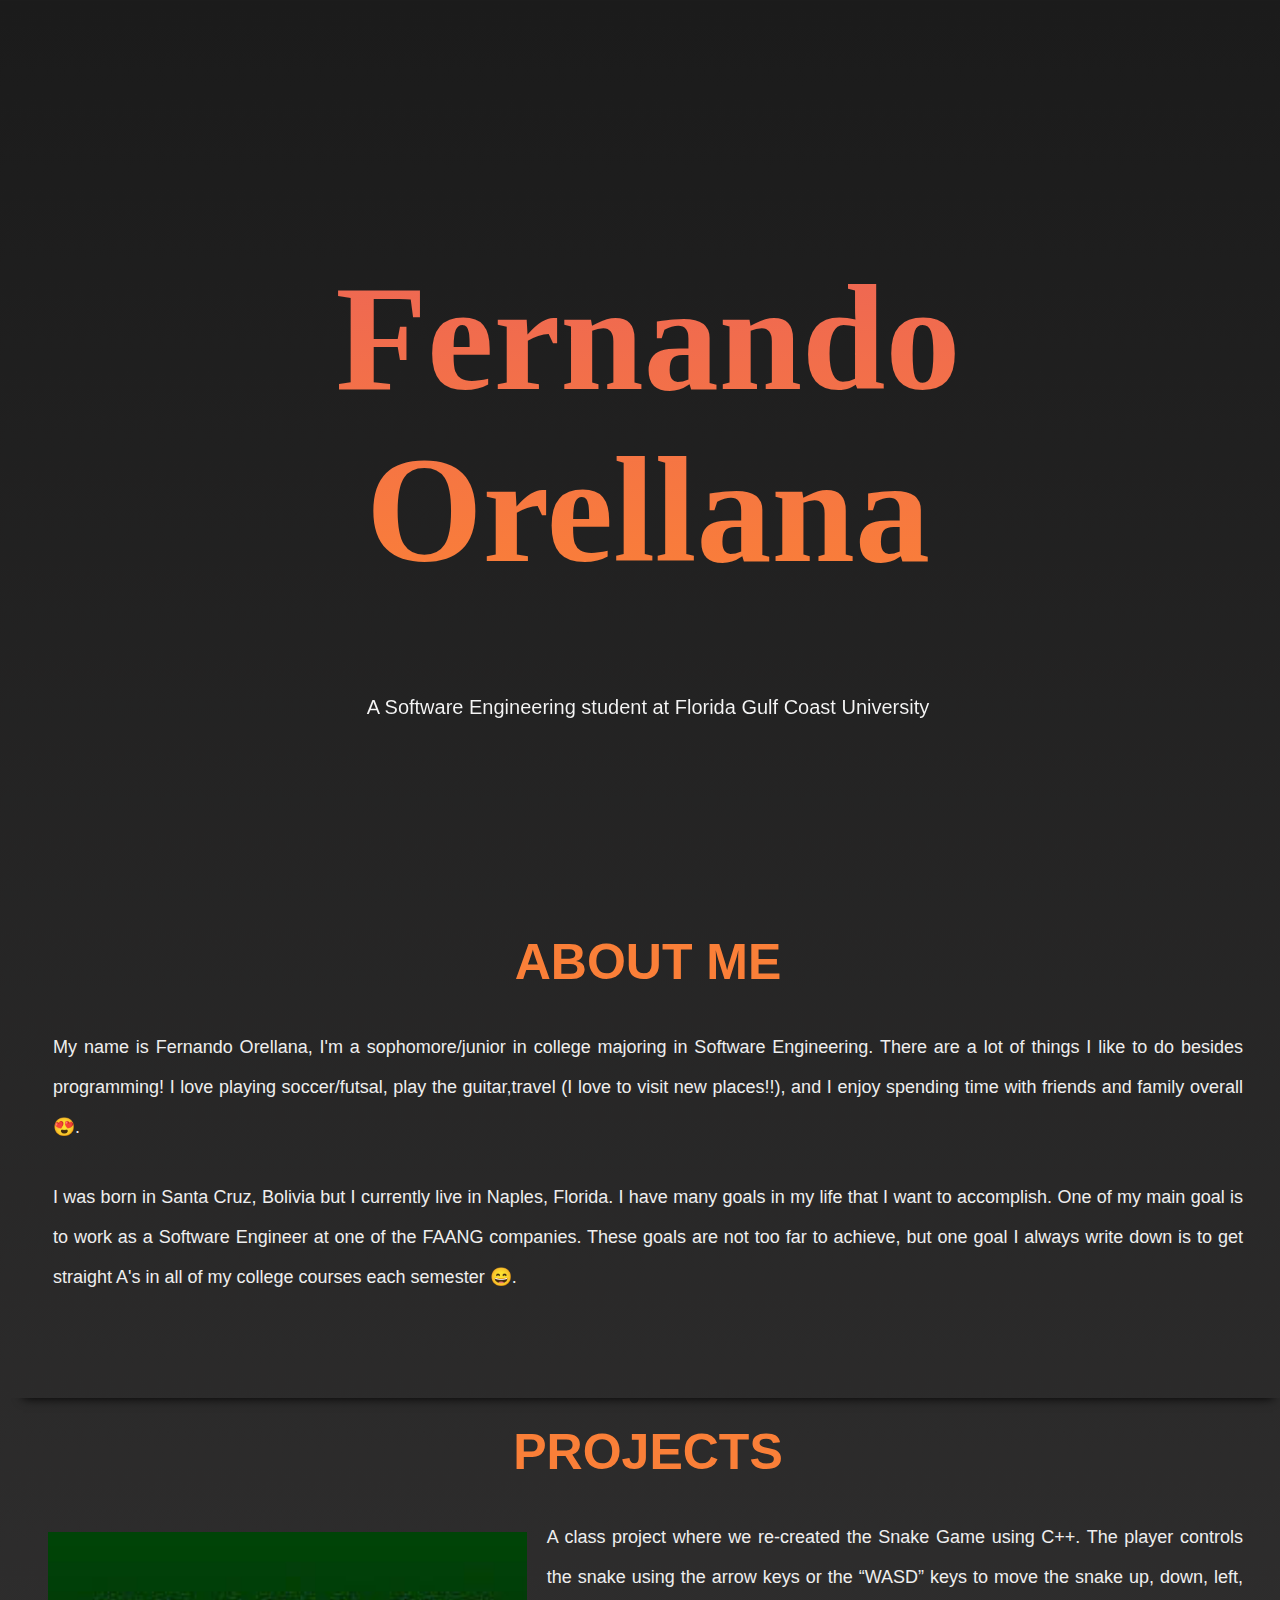
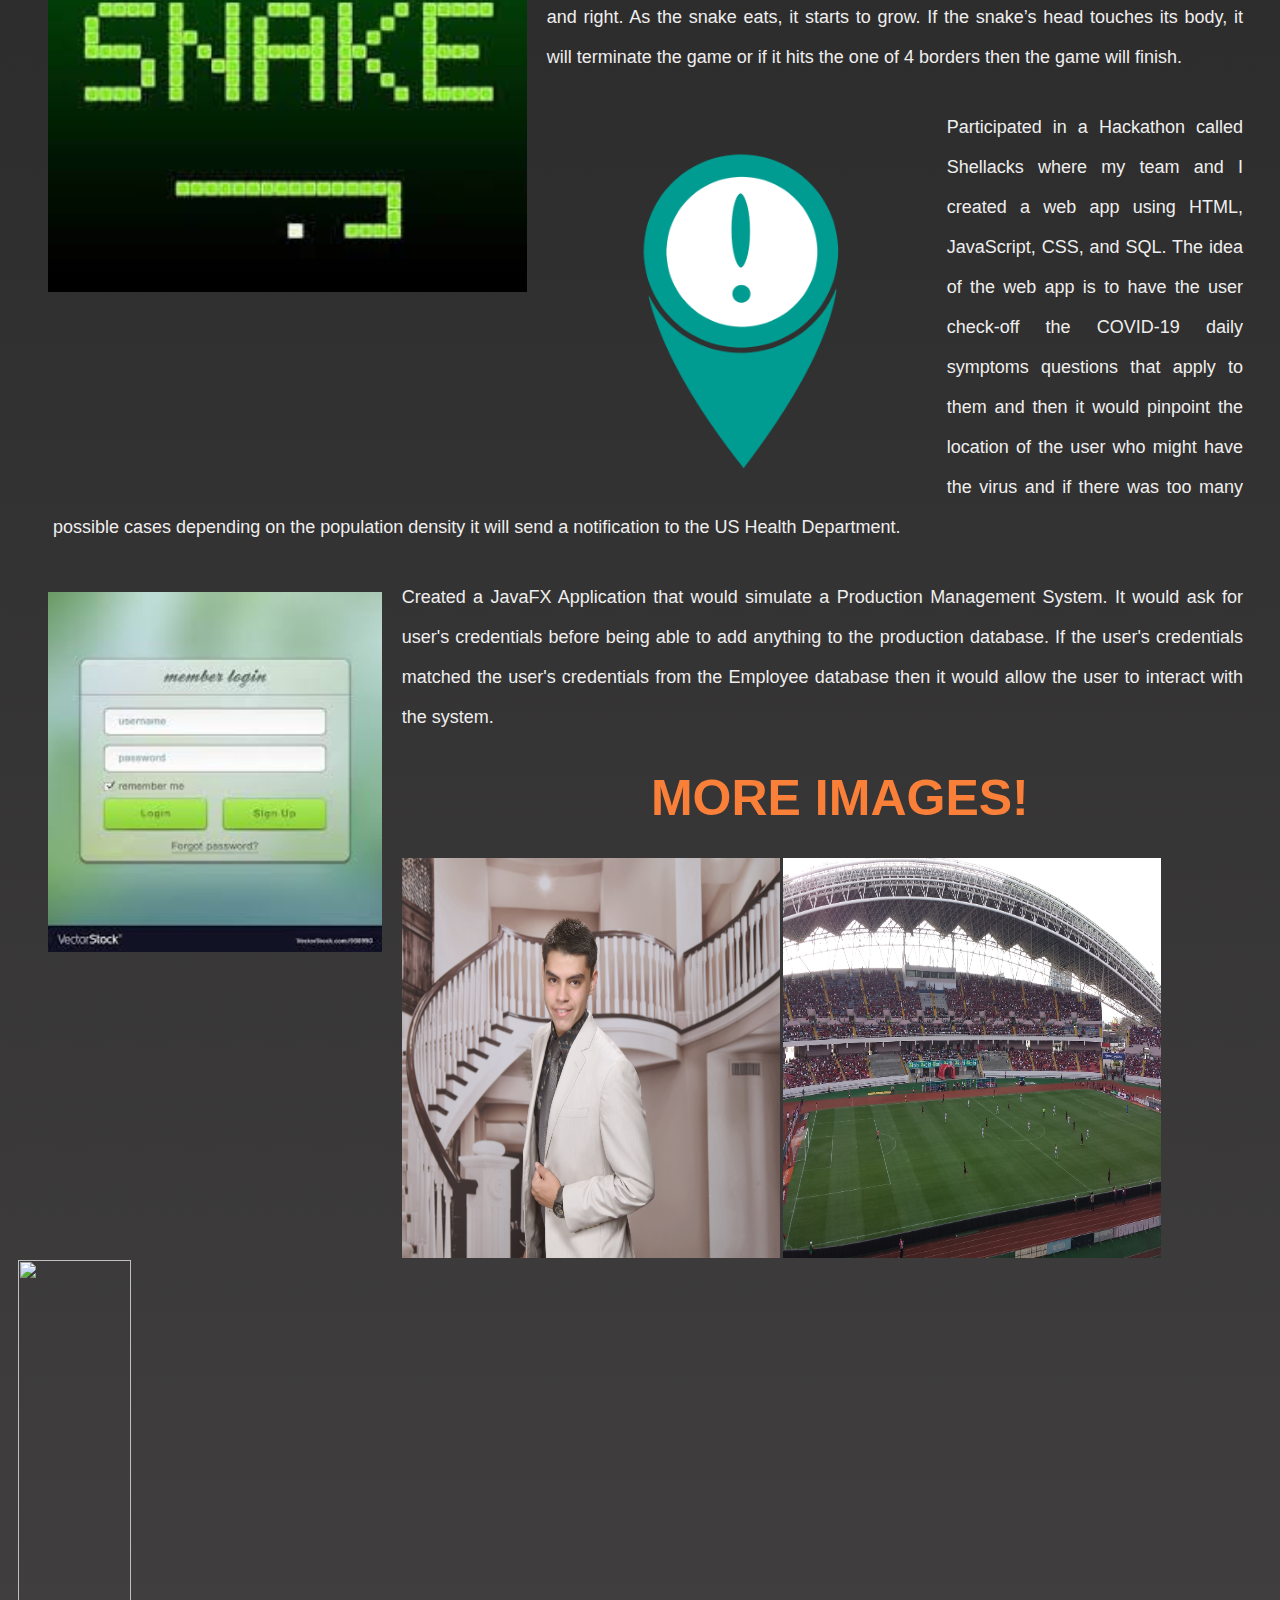
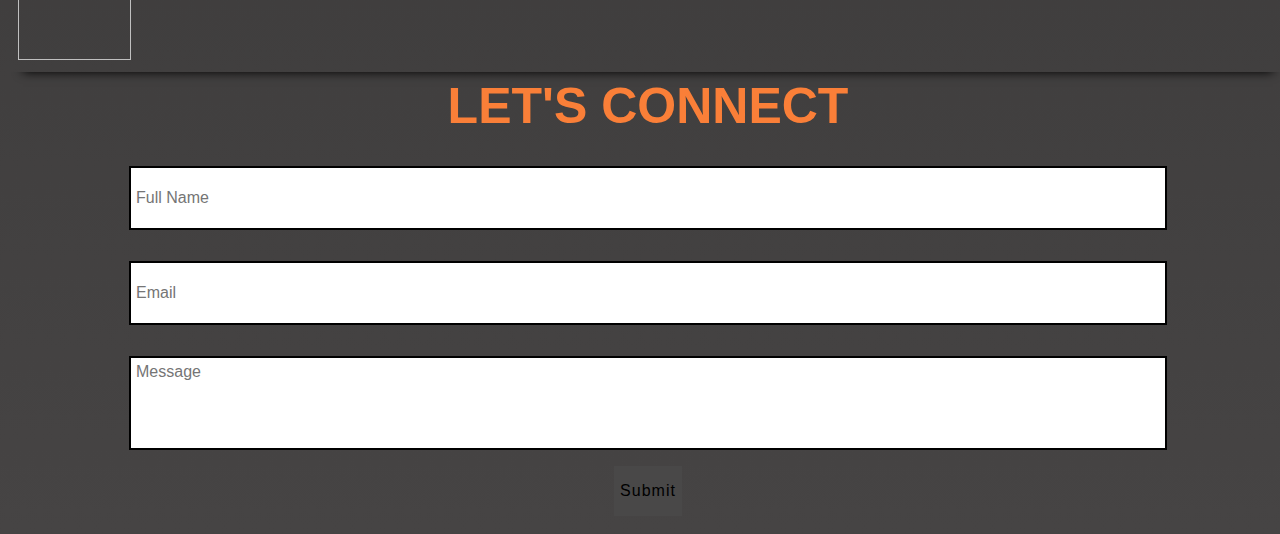
==== src/main/webapp/index.html @ f373f74f "Portfolio is finished, set up the datastore correctly" ====
<!DOCTYPE html>
<html>
    <head>
        <meta charset="UTF-8">
        <title>Fernando Orellana's Portfolio</title>
        <link rel="stylesheet" href="style.css">
        <script src="script.js"></script>
    </head>
    <body>
        <div class="container">
            <video class="video" autoplay muted loop id="codeVideo">
                <source src="./images/beach-video.mp4" type="video/mp4">
            </video>
            <div class="overlay">
                <div class="row"> 
                    <h1>Fernando Orellana</h1> 
                    <h6>A Software Engineering student at Florida Gulf Coast University</h6>    
                </div>
            </div>
        </div>

        <section class="about" id="about" >
            <div class="about-container">
                <h1>About Me</h1>
                <img src="./images/graduation-pic.jpg" alt="">
                <p>
                    My name is Fernando Orellana, I'm a sophomore/junior in college majoring in Software Engineering.
                    There are a lot of things I like to do besides programming! I love playing soccer/futsal, 
                    play the guitar,travel (I love to visit new places!!), and I enjoy spending time with 
                    friends and family overall &#128525;. 
                </p>

                <p> 
                    I was born in Santa Cruz, Bolivia but I currently live in Naples, Florida. I have many goals in my life
                    that I want to accomplish. One of my main goal is to work as a Software Engineer at one of the FAANG
                    companies. These goals are not too far to achieve, but one goal I always write down is to get straight
                    A's in all of my college courses each semester &#128516;.
                </p>
            </div>
        </section>

        <section class="project" id="project">
            <div class="project-container">
                <h1>Projects</h1>
                <img src="./images/snake-logo.jpg" alt="">
                <p>
                    A class project where we re-created the Snake Game using C++.
                    The player controls the snake using the arrow keys or the “WASD” keys to move the snake 
                    up, down, left, and right. As the snake eats, it starts to grow. 
                    If the snake’s head touches its body, it will terminate the game or if it hits the one of 4 borders 
                    then the game will finish. 
                </p>
                <img src="./images/cgt19-logo.png" alt="">
                <p>
                    Participated in a Hackathon called Shellacks where my team and I created a web app 
                    using HTML, JavaScript, CSS, and SQL. The idea of the web app is to have the user check-off the COVID-19
                    daily symptoms questions that apply to them and then it would pinpoint the location of the user who 
                    might have the virus and if there was too many possible cases depending on the population density 
                    it will send a notification to the US Health Department.
                </p>
                <img src="./images/login-img.jpg" alt="">
                <p>
                    Created a JavaFX Application that would simulate a Production Management System. It would ask for user's
                    credentials before being able to add anything to the production database. If the user's credentials
                    matched the user's credentials from the Employee database then it would allow the user to interact with 
                    the system.
                </p>
                
            </div>
        </section>

        <section class="moreImages" id="moreImages">
            <div class="moreImages-container">
                <h1>More Images!</h1>
                <img src="./images/crucero-pic.jpg" alt="" width="750" height="400">
                <img src="./images/costa-rica-stadium.jpg" width="750" height="400">
                <img src="./images/barcelona-stadium.jpg" width="750" height="400">         
            </div>
        </section>

        </section>

        <section class="contact">
            <h1>Let's Connect</h1>            
            <div class="formInfo-container">  
                <div class="formInfo">
                    <form action="/form-handler" method="POST">
                        <input class="input" name="nameText-input" placeholder="Full Name"></textarea>
                        <br/>
                        <input class="input" name="emailText-input" placeholder="Email"></textarea>
                        <br/>
                        <textarea class="formMessage-textArea" name="messageText-input" placeholder="Message"></textarea>
                        <br/>
                        <input class="formInfo-submit" type="submit" />
                    </form>   
            </div>
        </section>

        <script src="./script.js"></script>        
        
    </body>
</html>
---- src/main/webapp/style.css ----
#content {
  margin-left: auto;
  margin-right: auto;
  width: 650px;
}

#greeting-container {
  margin-top: 20px;
}

.container{
    position: relative;
    height: 900px;
    overflow: hidden;
}

html{
    font-size: 10px;
    font-family: 'Roboto', sans-serif;
    color: #eee;
}

body{
    width: 100%;
    height: 100%;
    background: linear-gradient( to bottom, rgb(27, 27, 27),rgb(70, 68, 68));
}

p{
    font-size: 1.8rem;
    font-weight: 300;
}

img{
    width: 30%;
}

label{
    font-size: 14px;
}

.video{
    position: absolute;
    width: 100%;
    height: 100%;
    object-fit: cover;
}

.overlay{
    position: absolute;
    width: 100%;
    height: 100%;
}

.row{
    position: absolute;
    min-width: 80%;
    top: 50%;
    left: 50%;
    transform: translate(-50%, -50%);
    text-align: center;
}

.row h1{
    font-size: 15rem;
    font-family: 'Lucida Handwriting', cursive;
    background: linear-gradient( to bottom, #ee6654, #fa7f38);
    -webkit-background-clip: text;
    -webkit-text-fill-color: transparent;
    padding: 0rem;
    user-select: none;
    border-color: black;   
}

.row h6{
    background: whitesmoke;
    -webkit-background-clip: text;
    -webkit-text-fill-color: transparent;
    font-size: 2rem;
    font-weight: 300;
}

.about{
    padding: 10px;
    box-shadow: 0px 15px 10px -15px rgb(0, 0, 0);
}

.about > .about-container{
    width: fit-content;
    margin-bottom: 0;
    padding: 10px;
    height: 50vh;
}

.about > .about-container > img{
    height: 40vh;
    margin: 10px;
    width: auto;
    float: left;
}

.about > .about-container > h1{
    color: #fa7f38;
    padding: 0rem;
    user-select: none;
    border-color: black;    
    text-align: center;
    text-transform: uppercase;
    line-height: 0;
    margin-bottom: 6rem;
    font-size: 5rem; 
}

.about > .about-container > p{
    margin: 20px;
    padding: 5px;
    line-height: 40px;
    text-align: justify;

}

.project{
    padding: 10px;
}

.project > .project-container{
    width: fit-content;
    margin-bottom: 0;
    padding: 10px;
    height: 50vh;
}

.project > .project-container > img{
    height: 40vh;
    margin: 20px;
    width: auto;
    float: left;
}

.project > .project-container > h1{
    color: #fa7f38;    
    text-align: center;
    text-transform: uppercase;
    line-height: 0;
    margin-bottom: 6rem;
    font-size: 5rem;   
}

.project > .project-container > p{
    margin: 20px;
    padding: 5px;
    line-height: 40px;
    text-align: justify;

}

.moreImages{
    padding: 10px;
    box-shadow: 0px 15px 10px -15px rgb(0, 0, 0);    
}

.moreImages > .moreImages-container > h1{
    color: #fa7f38;
    text-align: center;
    text-transform: uppercase;
    line-height: 0;
    margin-bottom: 6rem;
    margin-top: 50rem;
    font-size: 5rem;   
}

/*.formInfo-container {
 display: flex;
 background-color: black;
 width: 100%;
 justify-content: space-evenly;
 align-items: center;
 height: 330px;
}

.formInfo-p{
    color: white;
    margin-bottom: 15px;
}

.formEmail-input, .formName-input, .formMessage-textArea{
    border-radius: 10px;
    height: 40px;
    border: solid;
    padding: 7px 20px 5px 25px;
    background-size: 15px 15px;
    background-repeat: no-repeat;
    background-position-y: center;
    background-position-x: 5px;
}

.formEmail-input{
    background-image: url("../assets/envelope.jpg");
}

.formName-input{
    background-image: url("../assets/user.png");
}

.formMessage-textArea{
    height: 80px;
}

.formInfo-submit{
    background: transparent;
    color: white;
    padding: 10px 0;
    border-radius: 5px;
    width: 100px;
    margin-top: 10px;
    margin-left: 3px;
}

.formInfo-input:hover{
    background-color: white;
    color:black;
}*/

/* Contact */
.contact{
  display: inline;
}

.contact .formInfo-container{
  display: block;
  float: center;
}

.contact form{
  display: flex;
  align-items: center;
  justify-content: center;
  flex-direction: column; 
}

.contact .formInfo-submit{
    background: #494848;
    border: none;
    color: black;
    cursor: pointer;
    font-size: 16px;
    margin-bottom: 10px;
    font-family: 'Muli', sans-serif;
    font-weight: normal;
    height: 50px;
    letter-spacing: 1px;
}
.contact .formInfo-submit:hover{
  background: linear-gradient( to bottom, #ee6654, #fa7f38);
  color: black;
  cursor: pointer;
}

.contact .input{
    width: 80%;
    border: 2px solid black; 
    font-size: 16px;
    font-family: 'Muli', sans-serif;
    margin-bottom: 20px;
    padding:5px;
    outline: none;
    height: 50px;
}

.contact .formMessage-textArea{
    width: 80%;
    border: 2px solid black; 
    font-size: 16px;
    font-family: 'Muli', sans-serif;
    margin-bottom: 5px;
    padding: 5px;
    outline: none;
    height: 80px;
    resize: none;
}

.contact h1{
  color: #fa7f38;
    padding: 0rem;
    user-select: none;
    border-color: black;    
    text-align: center;
    text-transform: uppercase;
    line-height: 0;
    margin-bottom: 6rem;
    font-size: 5rem;  
}

.contact p{
  color: black;
  font-weight: normal;
  text-align: center;
  padding-left: 5%;
  font-size: 1.5em;
  font-weight:normal;
}

.contact iframe{
  display: block;
  margin-left: auto;
  margin-right: auto; 
  margin-bottom: 20px;
}
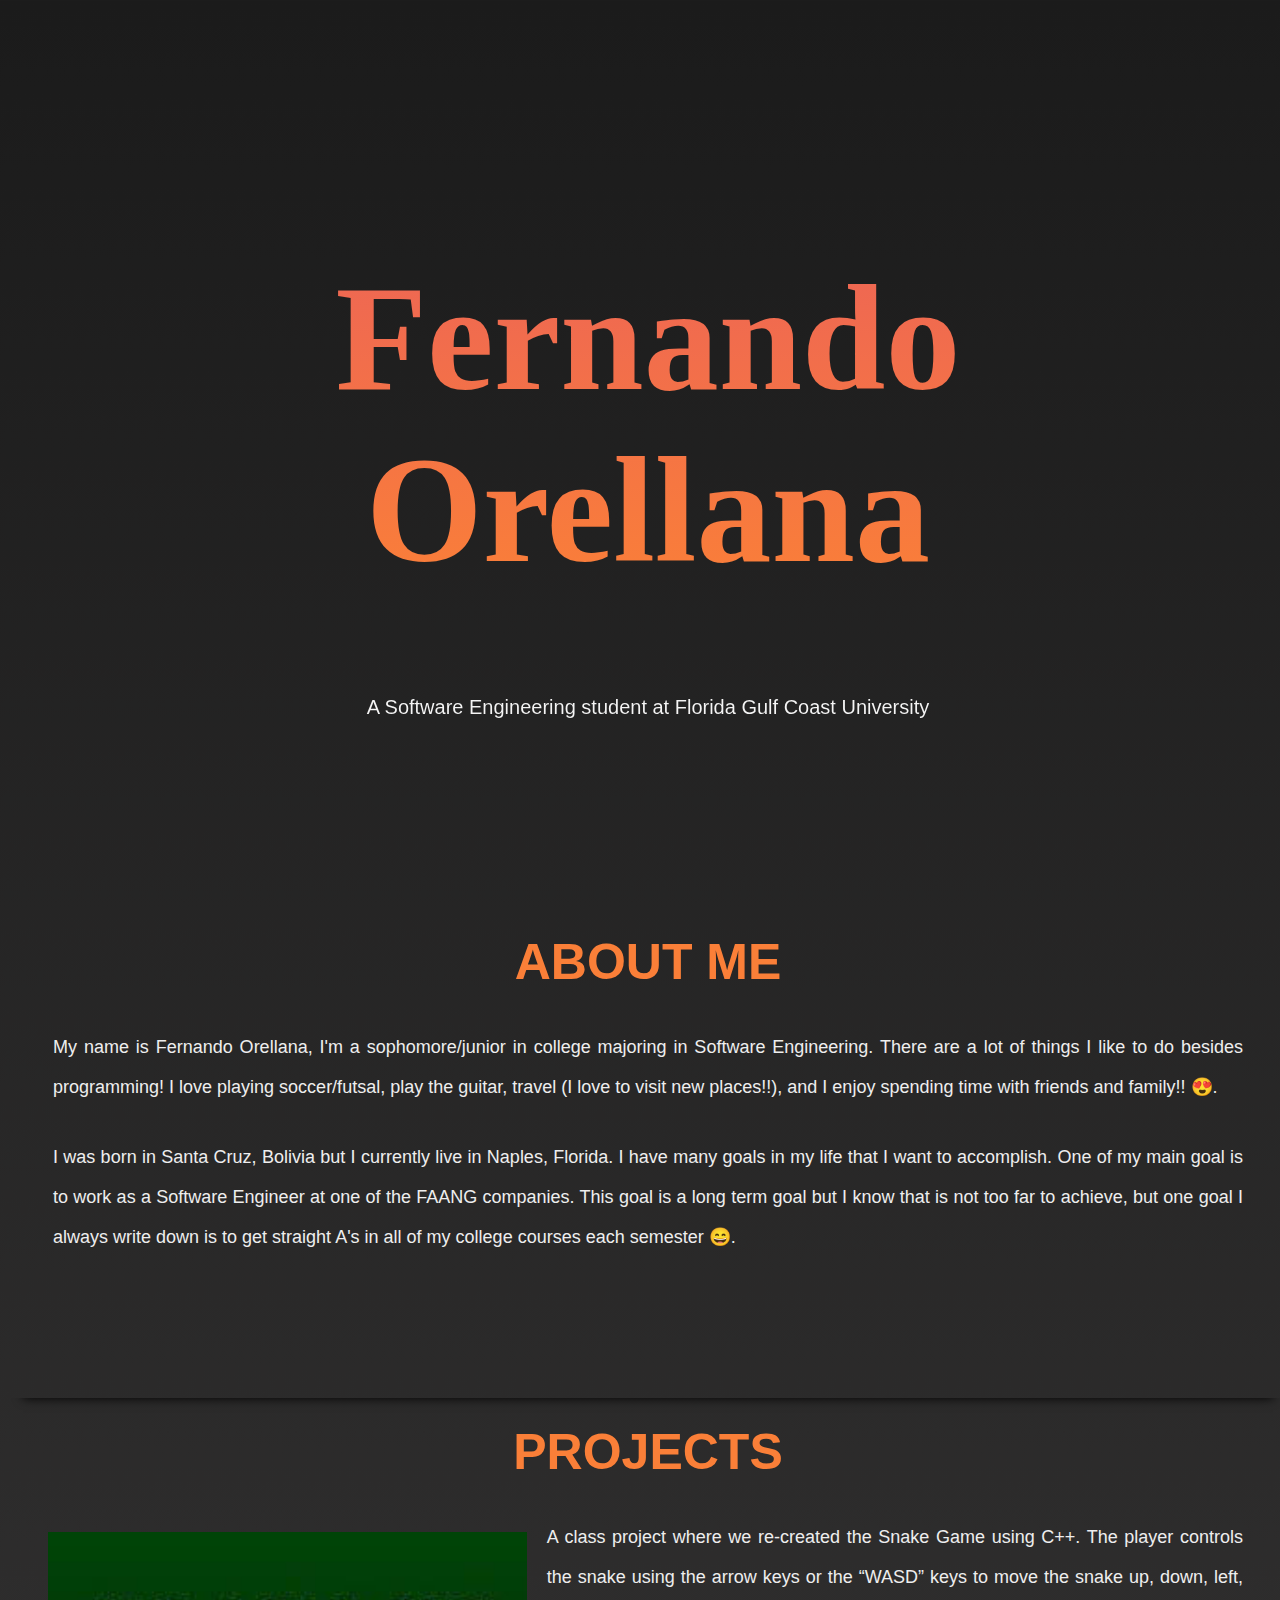
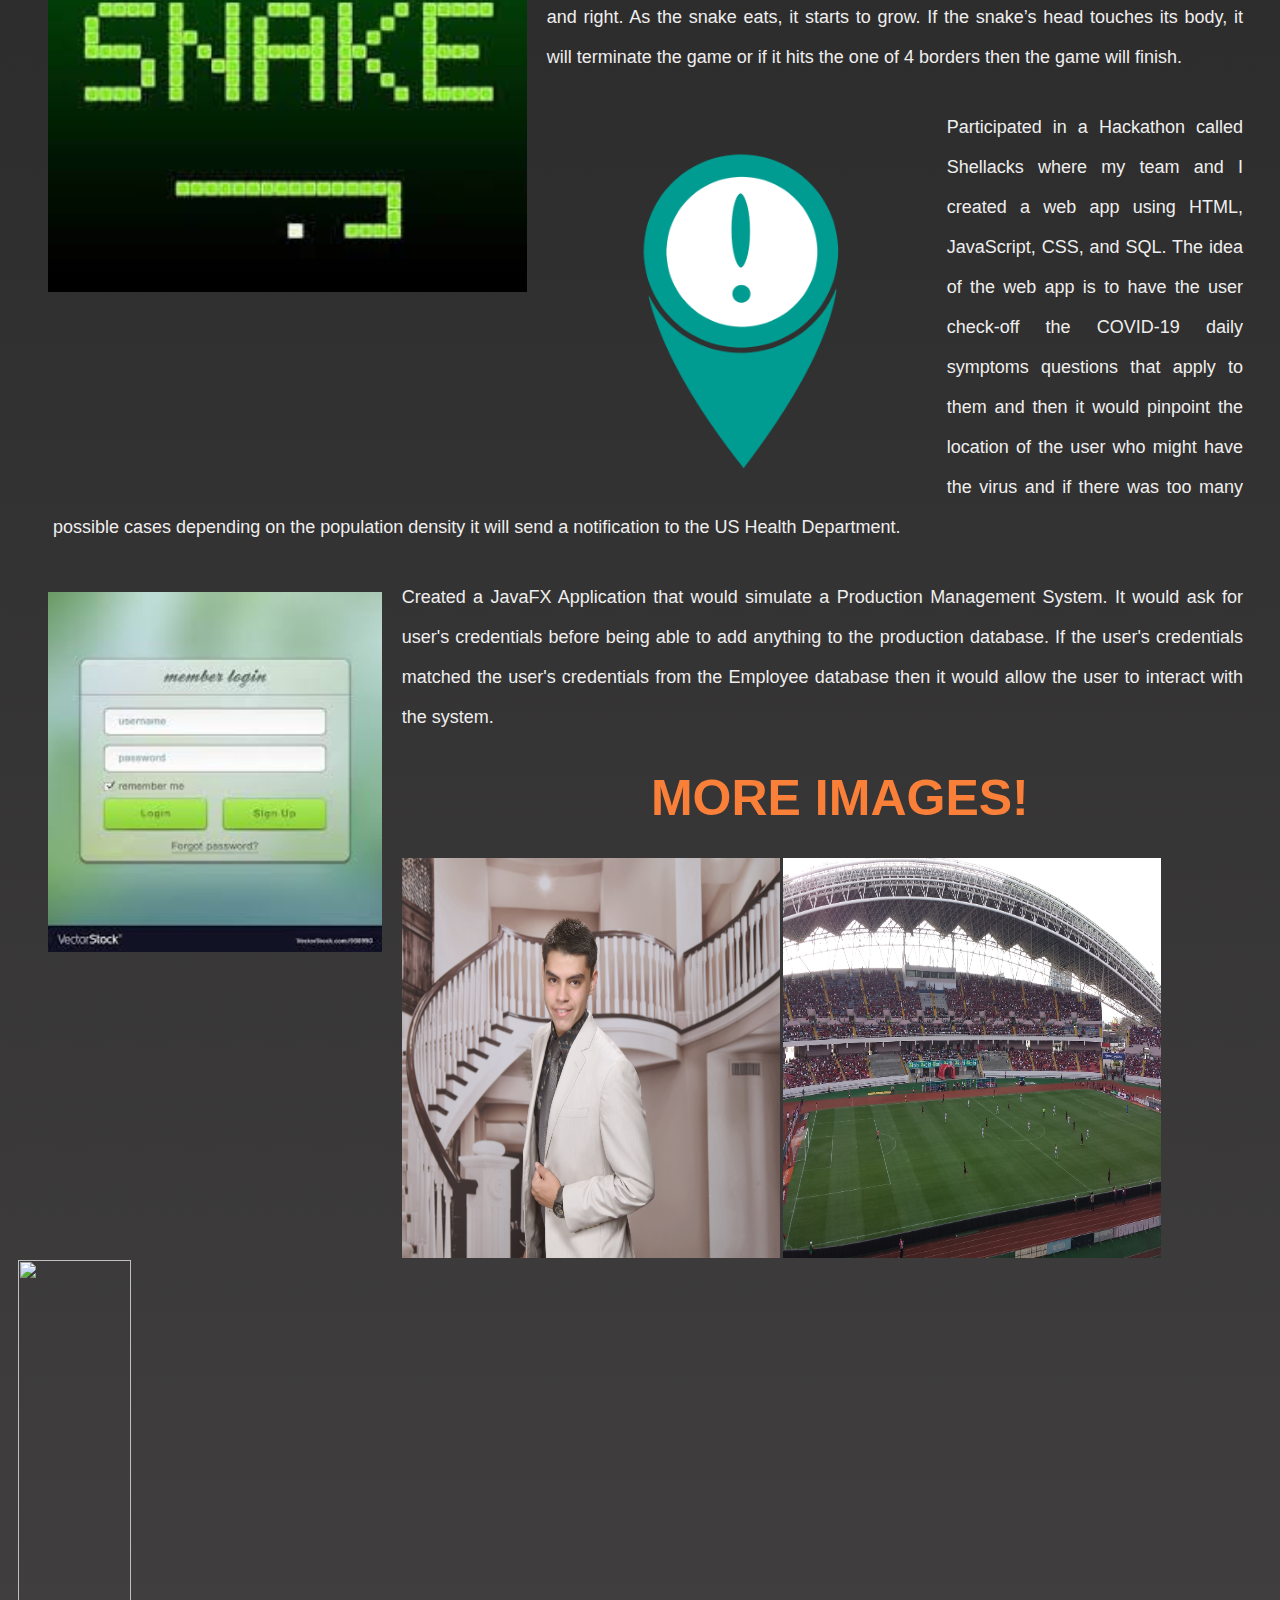
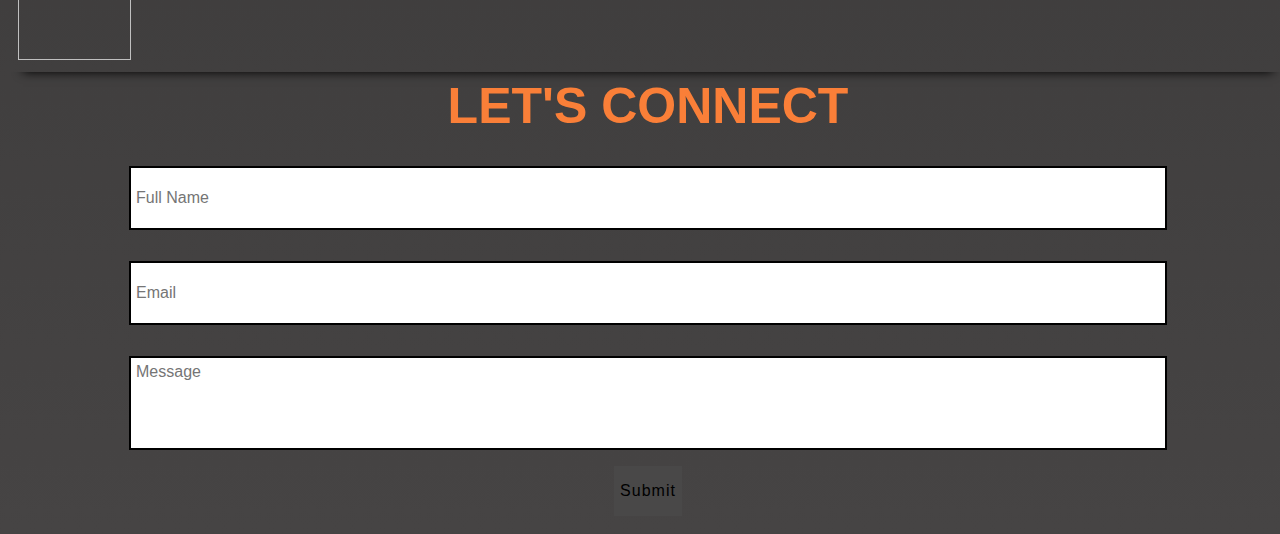
==== commit 55e2b487: "Updated files" ====
--- a/src/main/webapp/index.html
+++ b/src/main/webapp/index.html
@@ -26,14 +26,14 @@
                 <p>
                     My name is Fernando Orellana, I'm a sophomore/junior in college majoring in Software Engineering.
                     There are a lot of things I like to do besides programming! I love playing soccer/futsal, 
-                    play the guitar,travel (I love to visit new places!!), and I enjoy spending time with 
-                    friends and family overall &#128525;. 
+                    play the guitar, travel (I love to visit new places!!), and I enjoy spending time with 
+                    friends and family!! &#128525;. 
                 </p>
 
                 <p> 
                     I was born in Santa Cruz, Bolivia but I currently live in Naples, Florida. I have many goals in my life
                     that I want to accomplish. One of my main goal is to work as a Software Engineer at one of the FAANG
-                    companies. These goals are not too far to achieve, but one goal I always write down is to get straight
+                    companies. This goal is a long term goal but I know that is not too far to achieve, but one goal I always write down is to get straight
                     A's in all of my college courses each semester &#128516;.
                 </p>
             </div>
@@ -89,7 +89,7 @@
                         <br/>
                         <input class="input" name="emailText-input" placeholder="Email"></textarea>
                         <br/>
-                        <textarea class="formMessage-textArea" name="messageText-input" placeholder="Message"></textarea>
+                        <textarea class="Message-textArea" name="messageText-input" placeholder="Message"></textarea>
                         <br/>
                         <input class="formInfo-submit" type="submit" />
                     </form>   
--- a/src/main/webapp/style.css
+++ b/src/main/webapp/style.css
@@ -168,58 +168,6 @@
     margin-top: 50rem;
     font-size: 5rem;   
 }
-
-/*.formInfo-container {
- display: flex;
- background-color: black;
- width: 100%;
- justify-content: space-evenly;
- align-items: center;
- height: 330px;
-}
-
-.formInfo-p{
-    color: white;
-    margin-bottom: 15px;
-}
-
-.formEmail-input, .formName-input, .formMessage-textArea{
-    border-radius: 10px;
-    height: 40px;
-    border: solid;
-    padding: 7px 20px 5px 25px;
-    background-size: 15px 15px;
-    background-repeat: no-repeat;
-    background-position-y: center;
-    background-position-x: 5px;
-}
-
-.formEmail-input{
-    background-image: url("../assets/envelope.jpg");
-}
-
-.formName-input{
-    background-image: url("../assets/user.png");
-}
-
-.formMessage-textArea{
-    height: 80px;
-}
-
-.formInfo-submit{
-    background: transparent;
-    color: white;
-    padding: 10px 0;
-    border-radius: 5px;
-    width: 100px;
-    margin-top: 10px;
-    margin-left: 3px;
-}
-
-.formInfo-input:hover{
-    background-color: white;
-    color:black;
-}*/
 
 /* Contact */
 .contact{
@@ -267,7 +215,7 @@
     height: 50px;
 }
 
-.contact .formMessage-textArea{
+.contact .Message-textArea{
     width: 80%;
     border: 2px solid black; 
     font-size: 16px;
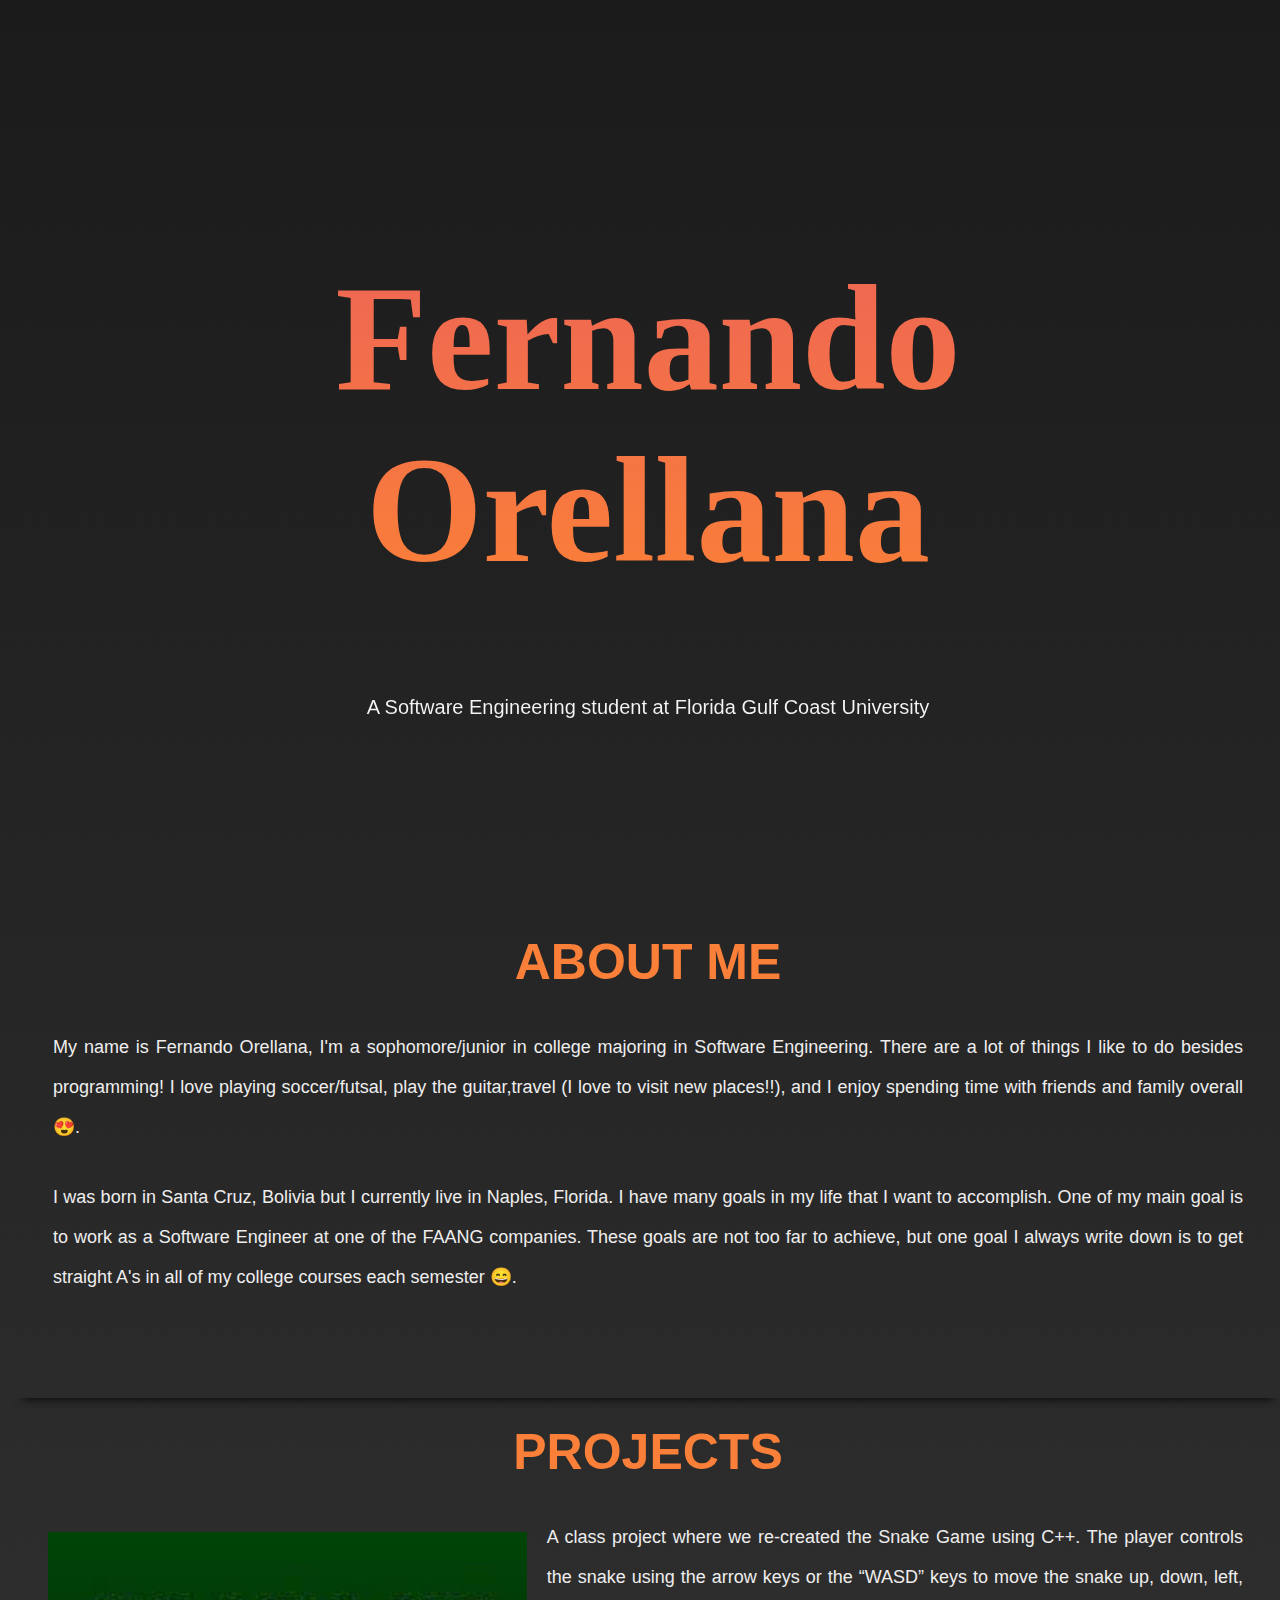
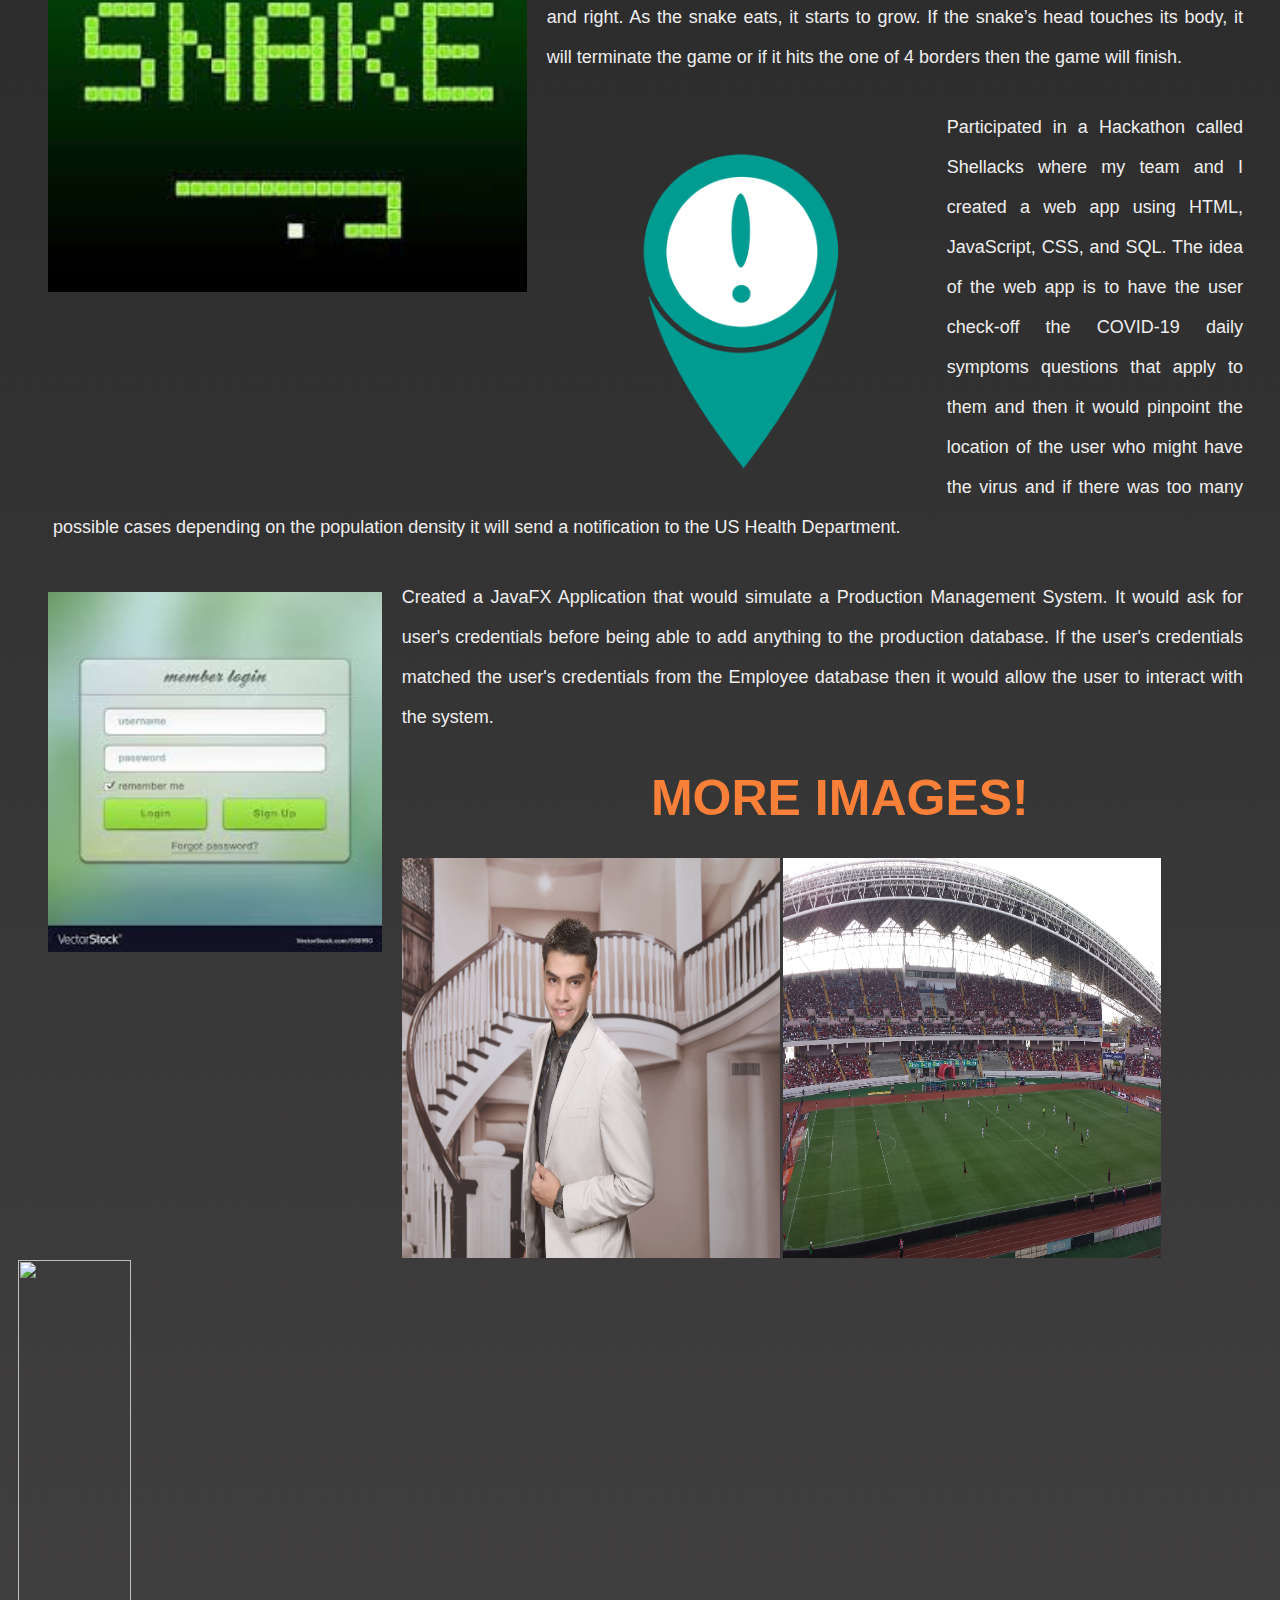
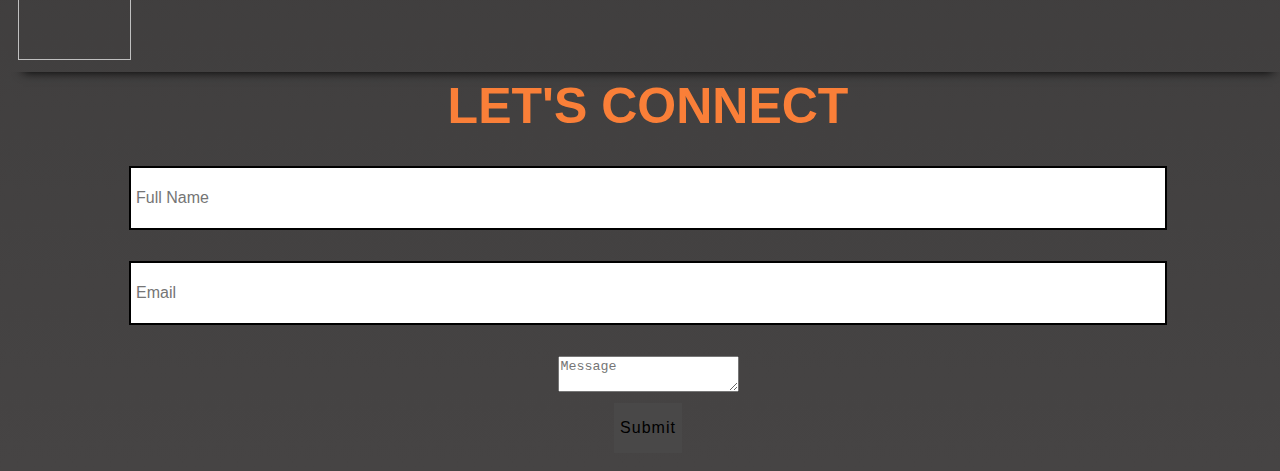
==== commit 702fc3de: "Updated files--same history than main" ====
--- a/src/main/webapp/index.html
+++ b/src/main/webapp/index.html
@@ -26,14 +26,14 @@
                 <p>
                     My name is Fernando Orellana, I'm a sophomore/junior in college majoring in Software Engineering.
                     There are a lot of things I like to do besides programming! I love playing soccer/futsal, 
-                    play the guitar, travel (I love to visit new places!!), and I enjoy spending time with 
-                    friends and family!! &#128525;. 
+                    play the guitar,travel (I love to visit new places!!), and I enjoy spending time with 
+                    friends and family overall &#128525;. 
                 </p>
 
                 <p> 
                     I was born in Santa Cruz, Bolivia but I currently live in Naples, Florida. I have many goals in my life
                     that I want to accomplish. One of my main goal is to work as a Software Engineer at one of the FAANG
-                    companies. This goal is a long term goal but I know that is not too far to achieve, but one goal I always write down is to get straight
+                    companies. These goals are not too far to achieve, but one goal I always write down is to get straight
                     A's in all of my college courses each semester &#128516;.
                 </p>
             </div>
--- a/src/main/webapp/style.css
+++ b/src/main/webapp/style.css
@@ -215,7 +215,7 @@
     height: 50px;
 }
 
-.contact .Message-textArea{
+.contact .formMessage-textArea{
     width: 80%;
     border: 2px solid black; 
     font-size: 16px;
